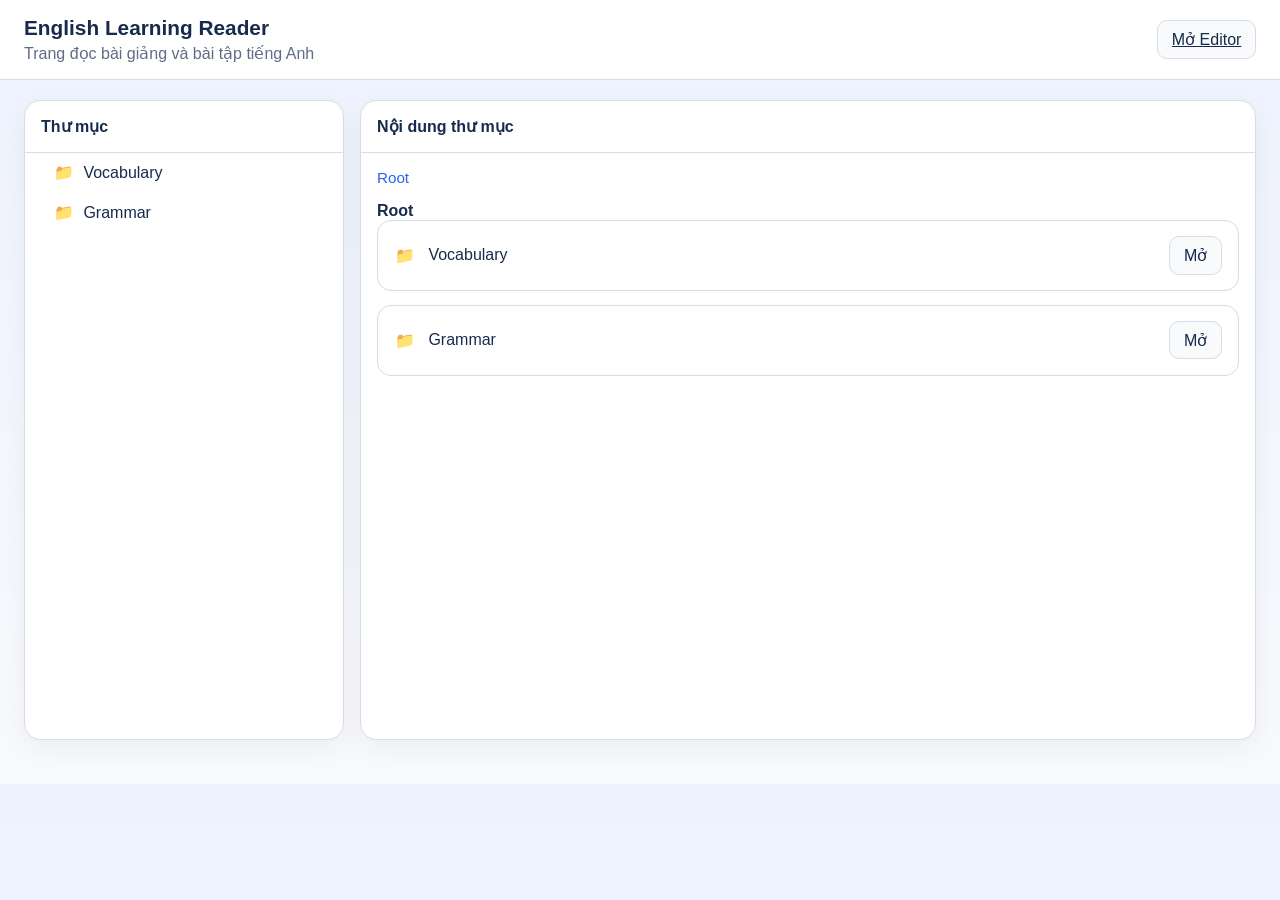
==== index.html @ 1862be4f "Initial commit: English Learning app with editor and reader" ====
<!DOCTYPE html>
<html lang="vi">
<head>
  <meta charset="UTF-8" />
  <meta name="viewport" content="width=device-width, initial-scale=1.0" />
  <title>English Learning - Reader</title>
  <link rel="stylesheet" href="styles.css" />
</head>
<body>
  <header class="app-header">
    <div>
      <h1>English Learning Reader</h1>
      <p>Trang đọc bài giảng và bài tập tiếng Anh</p>
    </div>
    <a class="secondary-button" href="editor/index.html">Mở Editor</a>
  </header>

  <main class="app-grid">
    <aside class="panel sidebar">
      <div class="panel-title">Thư mục</div>
      <div id="reader-tree" class="folder-tree"></div>
    </aside>

    <section class="panel content-panel">
      <div class="panel-title">Nội dung thư mục</div>
      <div id="reader-folder-content" class="reader-folder-content">
        <div class="empty-state">Chọn một thư mục để xem file và folder bên trong.</div>
      </div>
    </section>
  </main>

  <template id="template-file-item">
    <div class="tree-item file-item" data-id="">
      <span class="item-icon">📄</span>
      <span class="item-name"></span>
    </div>
  </template>

  <script src="scripts.js"></script>
</body>
</html>
---- styles.css ----
:root {
  --bg: #f4f6fb;
  --panel: #ffffff;
  --border: #d7dce7;
  --text: #172b4d;
  --muted: #5e6c84;
  --primary: #2563eb;
  --primary-strong: #1e40af;
  --success: #16a34a;
  --danger: #dc2626;
  --surface: #eef2ff;
}

* { box-sizing: border-box; }
body {
  margin: 0;
  font-family: "Segoe UI", Tahoma, Geneva, Verdana, sans-serif;
  background: linear-gradient(180deg, #eef2ff 0%, #f8fafc 100%);
  color: var(--text);
}

button, input, select {
  font: inherit;
  -webkit-appearance: none;
  appearance: none;
}

button,
input,
select,
textarea {
  border-radius: 10px;
}

.app-header {
  display: flex;
  justify-content: space-between;
  align-items: center;
  gap: 1rem;
  padding: 1rem 1.5rem;
  background: #ffffff;
  border-bottom: 1px solid var(--border);
  position: sticky;
  top: 0;
  z-index: 10;
}

body.auth-active .app-header,
body.auth-active .app-grid {
  filter: blur(4px) brightness(0.85);
  pointer-events: none;
  user-select: none;
}

.app-header h1 {
  margin: 0;
  font-size: 1.3rem;
}

.app-header p {
  margin: 0.25rem 0 0;
  color: var(--muted);
}

.app-grid {
  max-width: 1400px;
  margin: 1.25rem auto;
  display: grid;
  grid-template-columns: 320px 1fr;
  gap: 1rem;
  padding: 0 1.5rem 1.5rem;
}

.panel {
  background: var(--panel);
  border: 1px solid var(--border);
  border-radius: 16px;
  box-shadow: 0 10px 30px rgba(15, 23, 42, .05);
}

.panel-title {
  border-bottom: 1px solid var(--border);
  padding: 1rem;
  font-weight: 700;
  color: var(--text);
}

.sidebar {
  min-height: 640px;
}

.content-panel {
  min-height: 640px;
  display: flex;
  flex-direction: column;
}

.folder-tree {
  padding: 0 1rem 1rem;
}

.tree-item {
  display: flex;
  align-items: center;
  justify-content: space-between;
  gap: 0.5rem;
  padding: 0.65rem 0.75rem;
  border-radius: 12px;
  cursor: pointer;
  user-select: none;
}

.tree-item:hover {
  background: #f8fbff;
}

.tree-item.active {
  background: #e0ecff;
}

.tree-item .item-name {
  flex: 1;
  overflow: hidden;
  text-overflow: ellipsis;
  white-space: nowrap;
}

.item-icon {
  width: 1.4rem;
  display: inline-flex;
  justify-content: center;
}

.folder-actions, .editor-buttons {
  display: flex;
  gap: 0.4rem;
}

.tiny-button, .toolbar-button, .primary-button, .secondary-button {
  border: 1px solid var(--border);
  background: #ffffff;
  color: var(--text);
  border-radius: 10px;
  padding: 0.55rem 0.85rem;
  cursor: pointer;
}

.primary-button {
  background: var(--primary);
  border-color: transparent;
  color: #fff;
}

.secondary-button:hover, .primary-button:hover, .toolbar-button:hover, .tiny-button:hover {
  filter: brightness(0.95);
}

.secondary-button {
  background: #f8fafc;
}

.tiny-button {
  min-width: 2rem;
  padding: 0.3rem 0.5rem;
}

.content-panel .empty-state {
  padding: 2rem;
  color: var(--muted);
}

.reader-content, .editor-shell {
  padding: 1rem;
  flex: 1;
  overflow: auto;
}

.reader-content {
  min-height: 520px;
}

.reader-folder-content,
.editor-folder-content {
  min-height: 520px;
  padding: 1rem;
}

.folder-breadcrumb {
  display: flex;
  flex-wrap: wrap;
  gap: 0.4rem;
  margin-bottom: 1rem;
  align-items: center;
}

.breadcrumb-link {
  border: none;
  background: transparent;
  color: var(--primary);
  cursor: pointer;
  padding: 0;
  font-size: 0.95rem;
}

.browse-list {
  display: grid;
  gap: 0.85rem;
}

.browse-item {
  display: flex;
  justify-content: space-between;
  align-items: center;
  gap: 1rem;
  padding: 0.95rem 1rem;
  border: 1px solid var(--border);
  border-radius: 14px;
  background: #fff;
}

.browse-item-left {
  display: flex;
  align-items: center;
  gap: 0.75rem;
}

.folder-item-actions {
  display: flex;
  gap: 0.5rem;
  flex-wrap: wrap;
  align-items: center;
}

.file-name-input {
  width: min(100%, 560px);
  border: 1px solid var(--border);
  border-radius: 14px;
  padding: 0.8rem 1rem;
  font-size: 1rem;
}

.viewer-header {
  margin-bottom: 1rem;
}

.editor-folder-content {
  background: #ffffff;
  border: 1px solid var(--border);
  border-radius: 16px;
}

@media (max-width: 980px) {
  .editor-bar {
    display: flex;
    flex-direction: column;
  }
}

.editor-bar {
  display: flex;
  justify-content: space-between;
  align-items: center;
  gap: 1rem;
}

#current-file-name {
  font-weight: 700;
}

.status-tag {
  margin-left: 0.75rem;
  padding: 0.25rem 0.65rem;
  border-radius: 999px;
  font-size: 0.85rem;
  background: #f8fafc;
  color: var(--muted);
}

.status-tag.published {
  background: #dcfce7;
  color: #166534;
}

.editor-actions {
  display: flex;
  gap: 0.5rem;
  flex-wrap: wrap;
  padding: 0.75rem 1rem;
  border-bottom: 1px solid var(--border);
  background: #f8fafc;
}

.editor-toolbar {
  display: flex;
  flex-wrap: wrap;
  gap: 0.5rem;
  padding: 0.75rem 1rem;
  border-bottom: 1px solid var(--border);
  background: #f8fafc;
}

.editor-toolbar select,
.editor-toolbar input[type="number"],
.editor-toolbar input[type="color"] {
  border: 1px solid var(--border);
  border-radius: 10px;
  padding: 0.55rem 0.75rem;
  background: #ffffff;
}

.editor-shell {
  background: #ffffff;
  border-top: 1px solid var(--border);
}

.editor-content {
  min-height: 520px;
  border: 1px solid var(--border);
  border-radius: 16px;
  padding: 1rem;
  background: #fdfdfd;
  outline: none;
}

.editor-status-bar {
  background: #f8fafc;
}

.editor-status-bar {
  border-top: 1px solid var(--border);
  padding: 0.85rem 1rem;
  color: var(--muted);
}

.auth-overlay {
  position: fixed;
  inset: 0;
  background: rgba(15, 23, 42, 0.55);
  display: grid;
  place-items: center;
  z-index: 9999;
}

body.auth-active > header,
body.auth-active > main {
  filter: blur(6px) brightness(0.88);
  pointer-events: none;
  user-select: none;
}

body.auth-active #auth-overlay {
  pointer-events: auto;
}

.auth-overlay.hidden {
  display: none !important;
}

.auth-modal {
  width: min(420px, 90vw);
  background: white;
  border-radius: 18px;
  padding: 1.5rem;
  box-shadow: 0 25px 80px rgba(15, 23, 42, 0.18);
}

.auth-modal h2 {
  margin-top: 0;
}

.auth-modal input {
  width: 100%;
  margin: 1rem 0;
  padding: 0.85rem 1rem;
  border: 1px solid var(--border);
  border-radius: 12px;
}

.auth-message {
  min-height: 1.2rem;
  color: var(--danger);
}

.button-hidden {
  display: none;
}

.blankfield {
  display: inline-flex;
  align-items: center;
  gap: 0.35rem;
  border: 1px dashed #9ca3af;
  padding: 0.15rem 0.4rem;
  border-radius: 10px;
  background: #fffce8;
}

.blankfield .blank-line {
  min-width: 3em;
  display: inline-block;
  color: #374151;
}

.blankfield .blank-answer {
  min-width: 6em;
  padding: 0.15rem 0.3rem;
  border: 1px solid #d1d5db;
  border-radius: 8px;
  outline: none;
  min-height: 1.4em;
}

.blankfield .blank-answer[contenteditable="true"] {
  cursor: text;
}

.image-block img {
  max-width: 100%;
  height: auto;
  display: block;
  resize: both;
  overflow: auto;
  min-width: 120px;
}

.audio-short {
  display: inline-flex;
  align-items: center;
  gap: 0.4rem;
  padding: 0.35rem 0.6rem;
  border-radius: 12px;
  background: #eef2ff;
  border: 1px solid #c7d2fe;
  cursor: pointer;
}

.reader-interaction {
  margin-top: 0.75rem;
}

.reader-blank-input,
.reader-mcq-answer {
  border: 1px solid #d1d5db;
  border-radius: 10px;
  padding: 0.5rem 0.65rem;
  width: 100%;
  max-width: 320px;
  margin-top: 0.5rem;
}

.reader-check {
  margin-top: 0.5rem;
  display: inline-flex;
  gap: 0.5rem;
  align-items: center;
}

.reader-feedback {
  margin-top: 0.5rem;
  font-weight: 700;
}

.reader-feedback.correct {
  color: #16a34a;
}

.reader-feedback.wrong {
  color: #dc2626;
}

.reader-mcq {
  border: 1px solid #d1d5db;
  border-radius: 16px;
  padding: 1rem;
  background: #ffffff;
}

.reader-mcq .mcq-row {
  display: flex;
  flex-direction: column;
  gap: 0.5rem;
  margin-top: 0.75rem;
}

.reader-mcq .mcq-row .muq-button {
  width: 100%;
  text-align: left;
}

.reader-mcq button,
.muq-button {
  border: 1px solid var(--border);
  background: #f8fafc;
  padding: 0.6rem 0.85rem;
  border-radius: 12px;
  cursor: pointer;
}

.reader-mcq button.selected,
.muq-button.selected {
  background: #2563eb;
  color: #fff;
  border-color: transparent;
}

@media (max-width: 980px) {
  .app-grid {
    grid-template-columns: 1fr;
  }
}
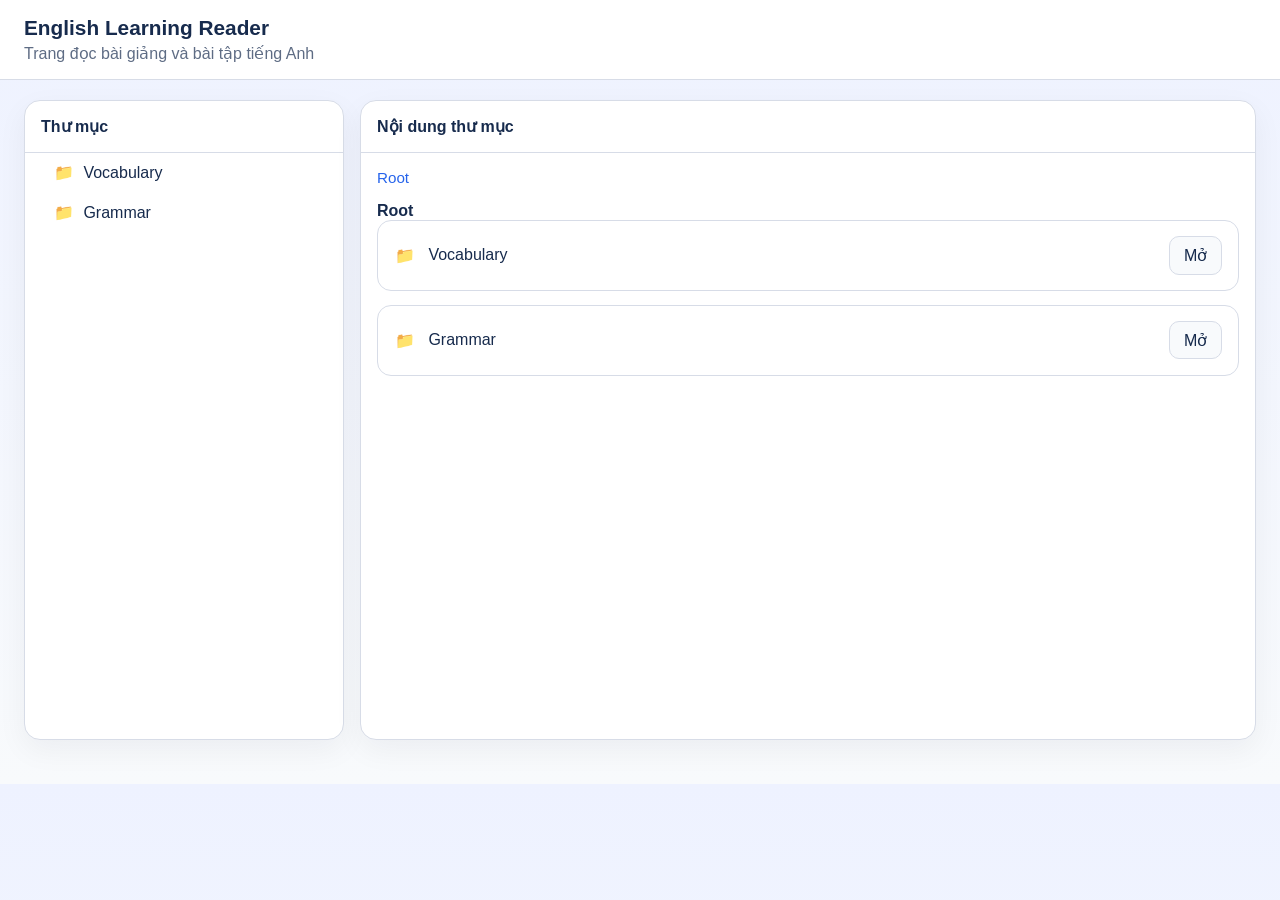
==== commit 735c52c8: "Remove editor link from reader" ====
--- a/index.html
+++ b/index.html
@@ -12,7 +12,6 @@
       <h1>English Learning Reader</h1>
       <p>Trang đọc bài giảng và bài tập tiếng Anh</p>
     </div>
-    <a class="secondary-button" href="editor/index.html">Mở Editor</a>
   </header>
 
   <main class="app-grid">
@@ -36,6 +35,8 @@
     </div>
   </template>
 
+  <script src="site-config.js"></script>
+  <script src="content-store.js"></script>
   <script src="scripts.js"></script>
 </body>
 </html>
--- a/styles.css
+++ b/styles.css
@@ -308,6 +308,77 @@
   background: #ffffff;
 }
 
+.color-picker-group {
+  position: relative;
+  display: inline-flex;
+  align-items: center;
+}
+
+.color-picker-button {
+  min-width: 36px;
+  width: 36px;
+  height: 36px;
+  display: inline-flex;
+  align-items: center;
+  justify-content: center;
+  border: 1px solid var(--border);
+  border-radius: 10px;
+  background: #ffffff;
+  cursor: pointer;
+  font-weight: 700;
+  color: var(--text);
+}
+
+.color-picker-button.highlight {
+  background: linear-gradient(135deg, #fde68a 0%, #fbcfe8 100%);
+}
+
+.color-palette.popover {
+  display: none;
+  position: absolute;
+  top: 110%;
+  left: 0;
+  z-index: 10;
+  padding: 0.5rem;
+  gap: 0.35rem;
+  background: #ffffff;
+  border: 1px solid var(--border);
+  border-radius: 14px;
+  box-shadow: 0 12px 30px rgba(15, 23, 42, 0.12);
+  width: max-content;
+  flex-wrap: wrap;
+}
+
+.color-picker-group:hover .color-palette.popover,
+.color-picker-group:focus-within .color-palette.popover {
+  display: flex;
+}
+
+.color-swatch {
+  width: 24px;
+  height: 24px;
+  border-radius: 8px;
+  border: 1px solid var(--border);
+  cursor: pointer;
+  padding: 0;
+}
+
+.none-swatch {
+  background: #f8fafc;
+  color: var(--muted);
+  font-weight: bold;
+  display: flex;
+  align-items: center;
+  justify-content: center;
+}
+
+.color-swatch:hover,
+.color-swatch:focus {
+  outline: none;
+  border-color: var(--primary);
+  transform: scale(1.05);
+}
+
 .editor-shell {
   background: #ffffff;
   border-top: 1px solid var(--border);
@@ -414,13 +485,19 @@
   cursor: text;
 }
 
-.image-block img {
+.image-wrapper {
   max-width: 100%;
-  height: auto;
-  display: block;
+  display: inline-block;
   resize: both;
   overflow: auto;
   min-width: 120px;
+  cursor: se-resize;
+}
+
+.image-wrapper img {
+  display: block;
+  width: 100%;
+  height: auto;
 }
 
 .audio-short {
@@ -435,7 +512,12 @@
 }
 
 .reader-interaction {
+  display: inline-flex;
+  flex-wrap: wrap;
+  gap: 0.5rem;
+  align-items: center;
   margin-top: 0.75rem;
+  vertical-align: middle;
 }
 
 .reader-blank-input,
@@ -443,20 +525,34 @@
   border: 1px solid #d1d5db;
   border-radius: 10px;
   padding: 0.5rem 0.65rem;
-  width: 100%;
+  width: auto;
   max-width: 320px;
-  margin-top: 0.5rem;
+  margin-top: 0;
+}
+
+.reader-mcq-header {
+  display: flex;
+  flex-wrap: wrap;
+  gap: 0.75rem;
+  align-items: flex-start;
+  margin-top: 0.75rem;
+}
+
+.reader-mcq-header .mcq-question {
+  flex: 1;
+  min-width: 220px;
 }
 
 .reader-check {
-  margin-top: 0.5rem;
+  margin-top: 0;
   display: inline-flex;
+  flex-wrap: wrap;
   gap: 0.5rem;
   align-items: center;
 }
 
 .reader-feedback {
-  margin-top: 0.5rem;
+  margin: 0;
   font-weight: 700;
 }
 
@@ -478,7 +574,7 @@
 .reader-mcq .mcq-row {
   display: flex;
   flex-direction: column;
-  gap: 0.5rem;
+  gap: 0;
   margin-top: 0.75rem;
 }
 
@@ -503,6 +599,19 @@
   border-color: transparent;
 }
 
+.multiple-choice .mcq-row {
+  display: flex;
+  flex-direction: column;
+  gap: 0;
+  margin-top: 0.75rem;
+}
+
+.multiple-choice .mcq-row .muq-button {
+  width: 100%;
+  text-align: left;
+}
+
+
 @media (max-width: 980px) {
   .app-grid {
     grid-template-columns: 1fr;
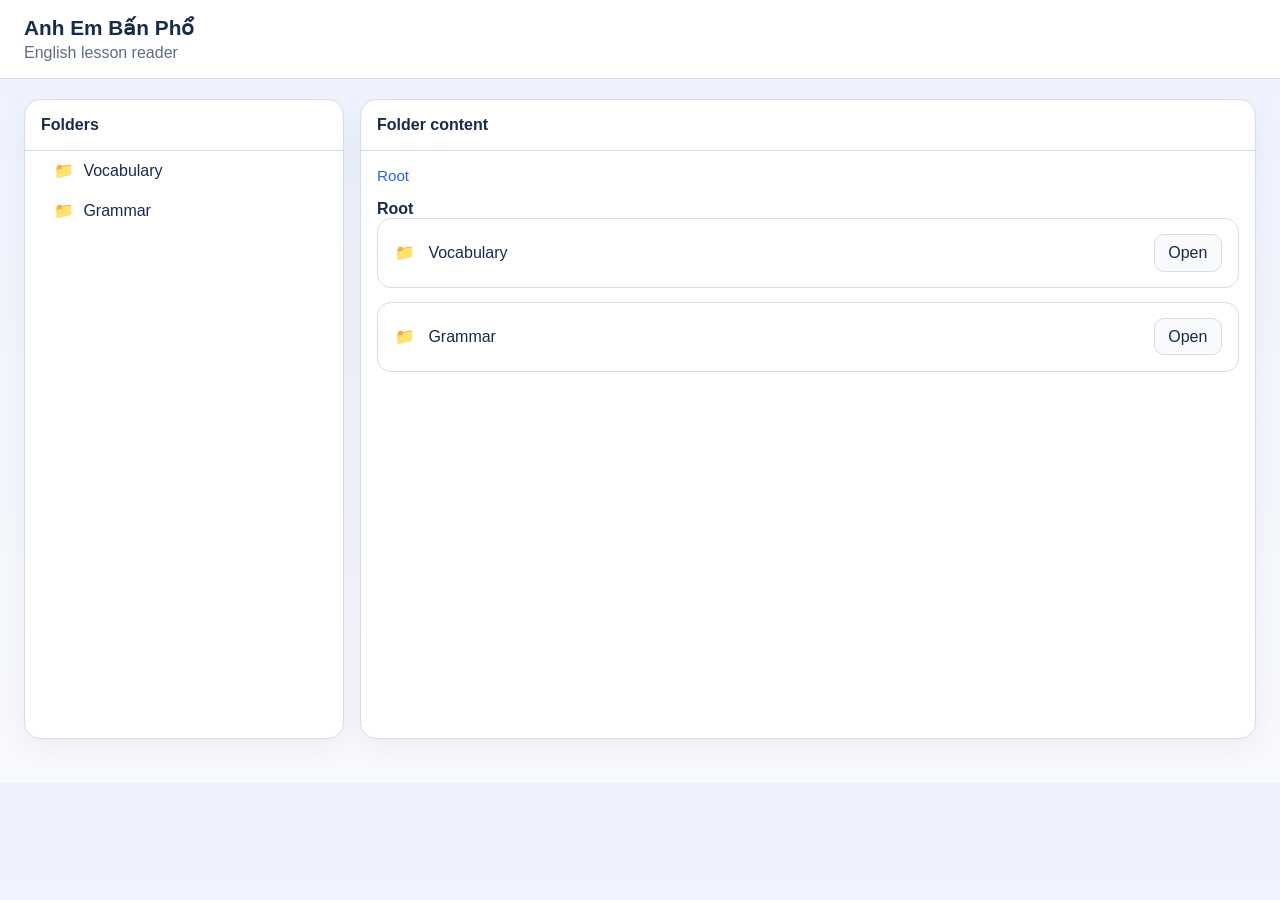
==== commit 4adf0a28: "Update site copy and answer reveal flow" ====
--- a/index.html
+++ b/index.html
@@ -3,27 +3,27 @@
 <head>
   <meta charset="UTF-8" />
   <meta name="viewport" content="width=device-width, initial-scale=1.0" />
-  <title>English Learning - Reader</title>
+  <title>Anh Em Bấn Phổ - Reader</title>
   <link rel="stylesheet" href="styles.css" />
 </head>
 <body>
   <header class="app-header">
     <div>
-      <h1>English Learning Reader</h1>
-      <p>Trang đọc bài giảng và bài tập tiếng Anh</p>
+      <h1>Anh Em Bấn Phổ</h1>
+      <p>English lesson reader</p>
     </div>
   </header>
 
   <main class="app-grid">
     <aside class="panel sidebar">
-      <div class="panel-title">Thư mục</div>
+      <div class="panel-title">Folders</div>
       <div id="reader-tree" class="folder-tree"></div>
     </aside>
 
     <section class="panel content-panel">
-      <div class="panel-title">Nội dung thư mục</div>
+      <div class="panel-title">Folder content</div>
       <div id="reader-folder-content" class="reader-folder-content">
-        <div class="empty-state">Chọn một thư mục để xem file và folder bên trong.</div>
+        <div class="empty-state">Select a folder to view its files and subfolders.</div>
       </div>
     </section>
   </main>
